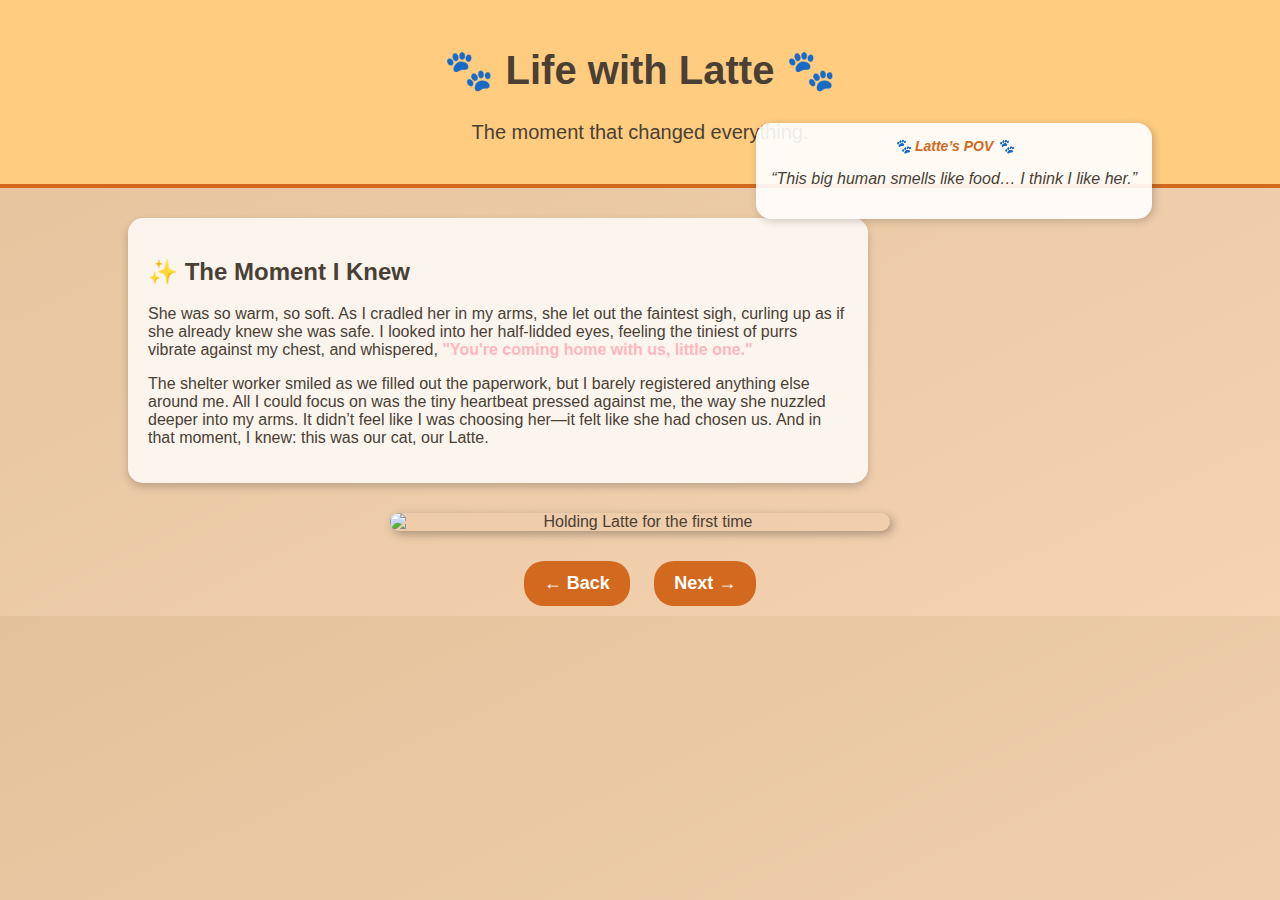
==== climax.html @ bf471e18 "Add files via upload" ====
<!DOCTYPE html>
<html lang="en-US">
<head>
    <meta charset="UTF-8">
    <meta name="viewport" content="width=device-width, initial-scale=1.0">
    <title>The Moment I Knew 🐾</title>
    <link rel="stylesheet" href="style.css">
</head>
<body>
    <header>
        <h1>🐾 Life with Latte 🐾</h1>
        <p>The moment that changed everything.</p>
    </header>

    <!-- Latte’s Thoughts -->
    <div class="latte-thought">
        <p>“This big human smells like food… I think I like her.”</p>
    </div>

    <!-- Climax Section -->
<section id="climax" class="section-paws">
    <h2>✨ The Moment I Knew</h2>
    <p>She was so warm, so soft. As I cradled her in my arms, she let out the faintest sigh, curling up as if she already knew she was safe. I looked into her half-lidded eyes, feeling the tiniest of purrs vibrate against my chest, and whispered, <strong class="highlight">"You're coming home with us, little one."</strong></p>

    <p>The shelter worker smiled as we filled out the paperwork, but I barely registered anything else around me. All I could focus on was the tiny heartbeat pressed against me, the way she nuzzled deeper into my arms. It didn’t feel like I was choosing her—it felt like she had chosen us. And in that moment, I knew: this was our cat, our Latte.</p>
</section>


        <div class="image-container">
            <img src="images/latte4.jpg" alt="Holding Latte for the first time" class="bounce">
        </div>

        <!-- Back and Next Page Buttons -->
        <div class="next-container">
            <a href="rising-action.html" class="prev-button">← Back</a>
            <a href="resolution.html" class="next-button">Next →</a>
        </div>
    </section>
</body>
</html>
---- style.css ----
/* 🐾 Latte-Inspired Gradient Background */
body {
    font-family: 'Comic Sans MS', cursive, sans-serif;
    background: linear-gradient(to bottom right, #E3C29B, #F5D3B3);
    color: #4A3F35;
    text-align: center;
    margin: 0;
    padding: 0;
    position: relative;
}

/* 🐾 Header Styling */
header {
    background-color: #FFCC80;
    padding: 20px;
    border-bottom: 4px solid #D2691E;
    font-size: 20px;
}

/* 🐾 Highlighted Text (for important words) */
.highlight {
    font-weight: bold;
    color: #ffb6c1; /* Light pink */
}

/* 🐾 Scattered Paw Prints Across the Page */
.paw-print {
    position: absolute;
    width: 50px;
    opacity: 0.6;
}

/* Specific Positions for Paw Prints */
.paw1 { top: 10%; left: 15%; transform: rotate(20deg); }
.paw2 { top: 25%; left: 50%; transform: rotate(-10deg); }
.paw3 { top: 40%; left: 80%; transform: rotate(15deg); }
.paw4 { top: 55%; left: 30%; transform: rotate(-5deg); }
.paw5 { top: 70%; left: 60%; transform: rotate(10deg); }

/* Animation: Fading Paws In and Out */
@keyframes fadePaw {
    0% { opacity: 0; transform: scale(1); }
    50% { opacity: 0.8; transform: scale(1.1); }
    100% { opacity: 0; transform: scale(1); }
}

.paw-print {
    animation: fadePaw 5s infinite alternate;
}

.section-paws {
    background-size: 120px; /* Increase size */
}

/* 🐾 Bouncing Paw Prints (Left & Right) */
.paw-left, .paw-right {
    width: 100px;  /* Increase size (adjust as needed) */
    position: fixed;
    animation: bouncePaw 2.5s infinite alternate ease-in-out;
    opacity: 0.8;
}


/* Left Paw Position */
.paw-left {
    left: 5%;
    top: 30%;
}

/* Right Paw Position */
.paw-right {
    right: 5%;
    top: 30%;
}

/* Paw Bounce Animation */
@keyframes bouncePaw {
    0% { transform: translateY(0px); }
    100% { transform: translateY(-20px); }
}

/* 🐾 Latte’s Thoughts (Floating Speech Bubbles) */
.latte-thought {
    background: rgba(255, 255, 255, 0.9);
    padding: 15px;
    border-radius: 15px;
    font-style: italic;
    max-width: 400px;
    position: absolute;
    top: 20%;
    right: 10%;
    box-shadow: 2px 2px 8px rgba(0, 0, 0, 0.2);
}

/* Adding Latte's POV Label */
.latte-thought::before {
    content: "🐾 Latte’s POV 🐾";
    display: block;
    font-weight: bold;
    font-size: 14px;
    text-align: center;
    color: #D2691E; /* Cute caramel tone */
    margin-bottom: 5px;
}

/* 🐾 Section Styling (Off-Centered for Dynamic Layout) */
section {
    padding: 20px;
    margin: 30px auto;
    max-width: 700px;
    background: rgba(255, 255, 255, 0.8);
    border-radius: 15px;
    box-shadow: 0px 4px 8px rgba(0, 0, 0, 0.2);
    text-align: left;
    margin-left: 10%; /* Moves the section slightly to the left */
}

/* 🐾 Image Styling */
.image-container img {
    width: 70%;
    border-radius: 15px;
    box-shadow: 3px 3px 10px rgba(0, 0, 0, 0.3);
    transition: transform 0.3s ease-in-out;
}

.image-container img:hover {
    transform: scale(1.1);
}

/* 🐾 Animation: Bouncing Effect (For Latte Images) */
.bounce {
    animation: bounce 1s infinite alternate;
}

@keyframes bounce {
    0% { transform: translateY(0px); }
    100% { transform: translateY(-10px); }
}

/* Image Styling - Ensuring Uniform Size */
.image-container img {
    width: 70%;  /* Ensures images take up the same width across all pages */
    max-width: 500px; /* Limits the image from getting too large */
    height: auto; /* Maintains aspect ratio */
    border-radius: 15px;
    box-shadow: 3px 3px 10px rgba(0, 0, 0, 0.3);
    transition: transform 0.3s ease-in-out;
    display: block;
    margin: 0 auto; /* Centers the image */
}


/* 🐾 Next and Back Buttons */
.next-container {
    margin-top: 20px;
}

.next-button, .prev-button {
    display: inline-block;
    background-color: #D2691E;
    color: white;
    padding: 12px 20px;
    border-radius: 20px;
    font-size: 18px;
    text-decoration: none;
    font-weight: bold;
    margin: 10px;
    transition: transform 0.3s ease, background-color 0.3s ease;
}

.next-button:hover, .prev-button:hover {
    transform: scale(1.1);
    background-color: #B55E1D;
}

/* 🐾 Footer */
footer {
    background-color: #D2691E;
    color: white;
    padding: 10px;
    margin-top: 20px;
}
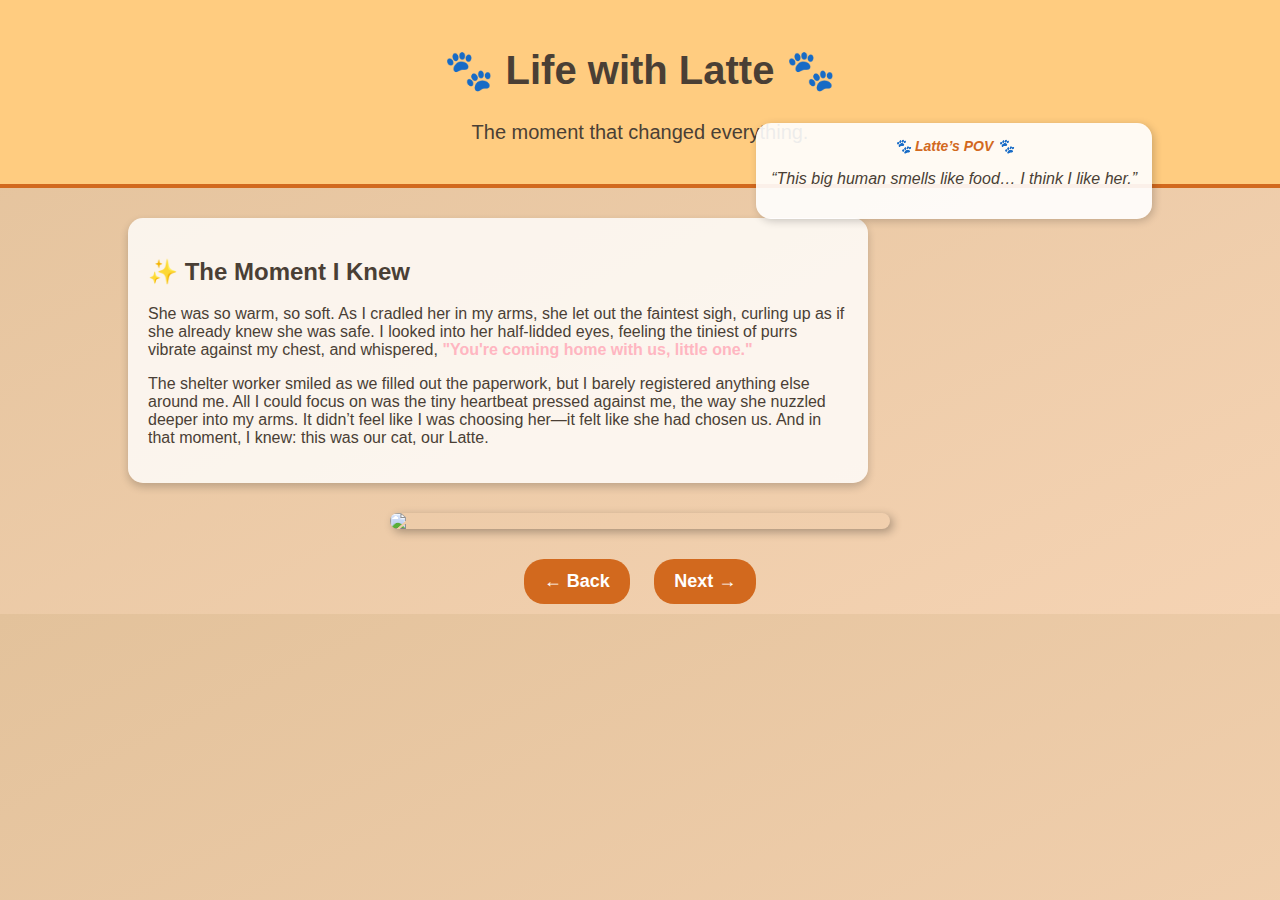
==== commit b44c4184: "Update climax.html" ====
--- a/climax.html
+++ b/climax.html
@@ -25,9 +25,8 @@
     <p>The shelter worker smiled as we filled out the paperwork, but I barely registered anything else around me. All I could focus on was the tiny heartbeat pressed against me, the way she nuzzled deeper into my arms. It didn’t feel like I was choosing her—it felt like she had chosen us. And in that moment, I knew: this was our cat, our Latte.</p>
 </section>
 
-
         <div class="image-container">
-            <img src="images/latte4.jpg" alt="Holding Latte for the first time" class="bounce">
+            <img src="https://raw.githubusercontent.com/adaleynh/OnceUponAWeb_AAH/main/latte4.jpg?raw=true" class="bounce">
         </div>
 
         <!-- Back and Next Page Buttons -->
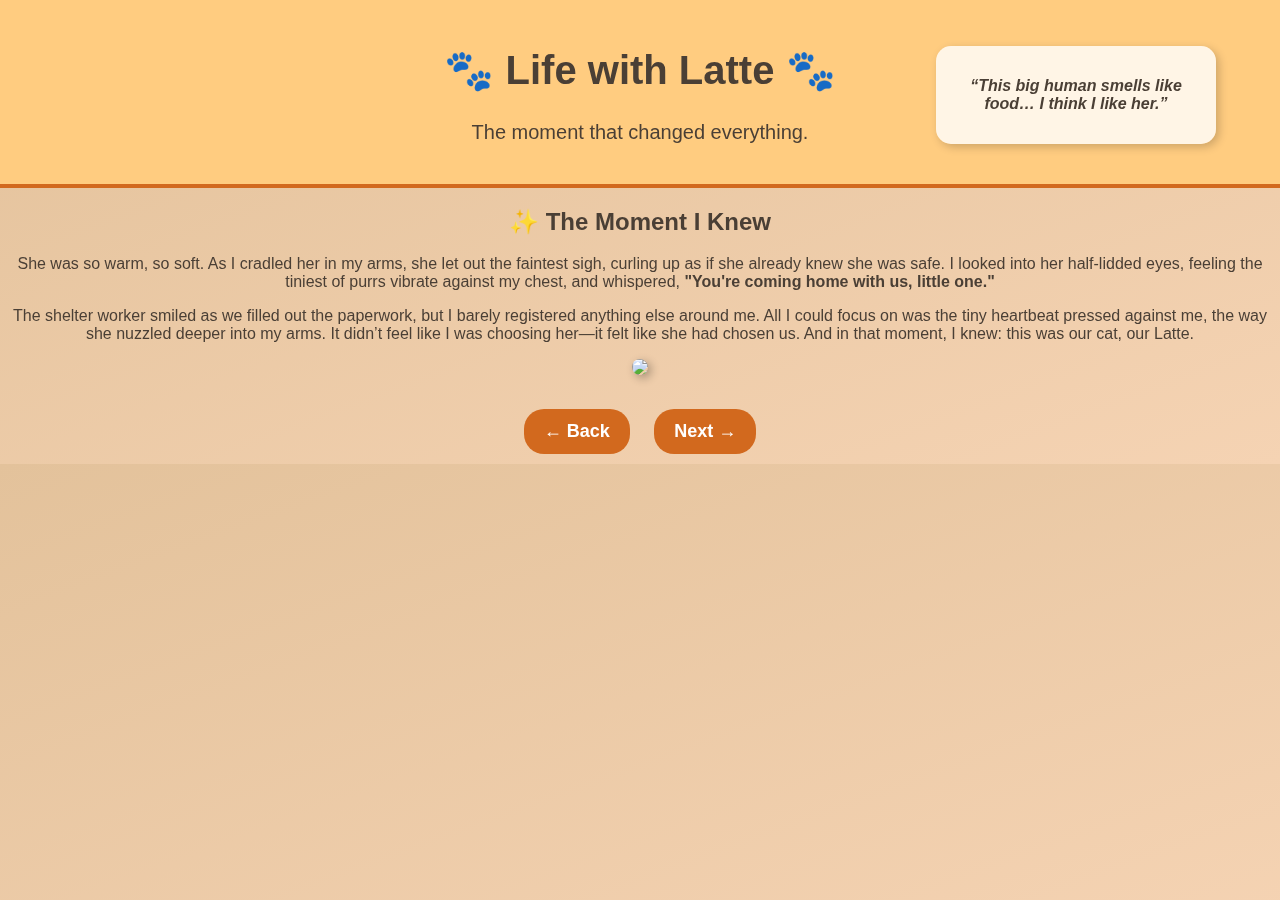
==== commit 6d551a44: "Add files via upload" ====
--- a/climax.html
+++ b/climax.html
@@ -25,6 +25,7 @@
     <p>The shelter worker smiled as we filled out the paperwork, but I barely registered anything else around me. All I could focus on was the tiny heartbeat pressed against me, the way she nuzzled deeper into my arms. It didn’t feel like I was choosing her—it felt like she had chosen us. And in that moment, I knew: this was our cat, our Latte.</p>
 </section>
 
+
         <div class="image-container">
             <img src="https://raw.githubusercontent.com/adaleynh/OnceUponAWeb_AAH/main/latte4.jpg?raw=true" class="bounce">
         </div>
--- a/style.css
+++ b/style.css
@@ -1,4 +1,4 @@
-/* 🐾 Latte-Inspired Gradient Background */
+/* Latte-Inspired Gradient Background */
 body {
     font-family: 'Comic Sans MS', cursive, sans-serif;
     background: linear-gradient(to bottom right, #E3C29B, #F5D3B3);
@@ -9,7 +9,7 @@
     position: relative;
 }
 
-/* 🐾 Header Styling */
+/* Header Styling */
 header {
     background-color: #FFCC80;
     padding: 20px;
@@ -17,105 +17,60 @@
     font-size: 20px;
 }
 
-/* 🐾 Highlighted Text (for important words) */
-.highlight {
+/* Latte POV Thought Bubbles */
+.latte-thought {
+    background: rgba(255, 255, 255, 0.8);
+    border-radius: 15px;
+    padding: 15px;
+    width: 250px;
+    font-style: italic;
     font-weight: bold;
-    color: #ffb6c1; /* Light pink */
+    position: absolute;
+    top: 10%;
+    right: 5%;
+    box-shadow: 3px 3px 10px rgba(0, 0, 0, 0.2);
 }
 
-/* 🐾 Scattered Paw Prints Across the Page */
-.paw-print {
-    position: absolute;
-    width: 50px;
-    opacity: 0.6;
+/* Make POVs longer & fun */
+.latte-thought p {
+    font-size: 16px;
+    text-align: center;
 }
 
-/* Specific Positions for Paw Prints */
-.paw1 { top: 10%; left: 15%; transform: rotate(20deg); }
-.paw2 { top: 25%; left: 50%; transform: rotate(-10deg); }
-.paw3 { top: 40%; left: 80%; transform: rotate(15deg); }
-.paw4 { top: 55%; left: 30%; transform: rotate(-5deg); }
-.paw5 { top: 70%; left: 60%; transform: rotate(10deg); }
-
-/* Animation: Fading Paws In and Out */
-@keyframes fadePaw {
-    0% { opacity: 0; transform: scale(1); }
-    50% { opacity: 0.8; transform: scale(1.1); }
-    100% { opacity: 0; transform: scale(1); }
+/* Latte’s Photo Gallery Section */
+.gallery-section {
+    padding: 30px;
 }
 
-.paw-print {
-    animation: fadePaw 5s infinite alternate;
+.gallery-title {
+    font-size: 30px;
+    font-weight: bold;
+    text-transform: uppercase;
+    margin-bottom: 20px;
 }
 
-.section-paws {
-    background-size: 120px; /* Increase size */
+.gallery-container {
+    display: flex;
+    flex-wrap: wrap;
+    gap: 10px;
+    justify-content: center;
+    max-width: 80%;
+    margin: auto;
 }
 
-/* 🐾 Bouncing Paw Prints (Left & Right) */
-.paw-left, .paw-right {
-    width: 100px;  /* Increase size (adjust as needed) */
-    position: fixed;
-    animation: bouncePaw 2.5s infinite alternate ease-in-out;
-    opacity: 0.8;
+.gallery-container img {
+    width: 150px;
+    height: auto;
+    border-radius: 10px;
+    box-shadow: 2px 2px 10px rgba(0, 0, 0, 0.3);
+    transition: transform 0.3s ease-in-out;
 }
 
-
-/* Left Paw Position */
-.paw-left {
-    left: 5%;
-    top: 30%;
+.gallery-container img:hover {
+    transform: scale(1.2);
 }
 
-/* Right Paw Position */
-.paw-right {
-    right: 5%;
-    top: 30%;
-}
-
-/* Paw Bounce Animation */
-@keyframes bouncePaw {
-    0% { transform: translateY(0px); }
-    100% { transform: translateY(-20px); }
-}
-
-/* 🐾 Latte’s Thoughts (Floating Speech Bubbles) */
-.latte-thought {
-    background: rgba(255, 255, 255, 0.9);
-    padding: 15px;
-    border-radius: 15px;
-    font-style: italic;
-    max-width: 400px;
-    position: absolute;
-    top: 20%;
-    right: 10%;
-    box-shadow: 2px 2px 8px rgba(0, 0, 0, 0.2);
-}
-
-/* Adding Latte's POV Label */
-.latte-thought::before {
-    content: "🐾 Latte’s POV 🐾";
-    display: block;
-    font-weight: bold;
-    font-size: 14px;
-    text-align: center;
-    color: #D2691E; /* Cute caramel tone */
-    margin-bottom: 5px;
-}
-
-/* 🐾 Section Styling (Off-Centered for Dynamic Layout) */
-section {
-    padding: 20px;
-    margin: 30px auto;
-    max-width: 700px;
-    background: rgba(255, 255, 255, 0.8);
-    border-radius: 15px;
-    box-shadow: 0px 4px 8px rgba(0, 0, 0, 0.2);
-    text-align: left;
-    margin-left: 10%; /* Moves the section slightly to the left */
-}
-
-/* 🐾 Image Styling */
+/* Reduced Bouncing - Only on Hover */
 .image-container img {
     width: 70%;
     border-radius: 15px;
@@ -127,30 +82,33 @@
     transform: scale(1.1);
 }
 
-/* 🐾 Animation: Bouncing Effect (For Latte Images) */
-.bounce {
-    animation: bounce 1s infinite alternate;
+/* Paw Prints - More Variation */
+.paw-print {
+    position: absolute;
+    opacity: 0.8;
 }
 
-@keyframes bounce {
-    0% { transform: translateY(0px); }
-    100% { transform: translateY(-10px); }
+.paw1 { width: 80px; left: 10%; top: 20%; transform: rotate(-10deg); }
+.paw2 { width: 120px; right: 15%; top: 30%; transform: rotate(20deg); }
+.paw3 { width: 100px; left: 50%; top: 50%; transform: rotate(-25deg); }
+.paw4 { width: 70px; right: 5%; bottom: 15%; transform: rotate(15deg); }
+.paw5 { width: 90px; left: 20%; bottom: 25%; transform: rotate(-5deg); }
+
+/* Background Paw Print Faint Effect */
+body::after {
+    content: "";
+    position: fixed;
+    top: 0;
+    left: 0;
+    width: 100%;
+    height: 100%;
+    background-image: url('https://raw.githubusercontent.com/adaleynh/OnceUponAWeb_AAH/main/pawprint.png');
+    background-repeat: repeat;
+    opacity: 0.1;
+    z-index: -1;
 }
 
-/* Image Styling - Ensuring Uniform Size */
-.image-container img {
-    width: 70%;  /* Ensures images take up the same width across all pages */
-    max-width: 500px; /* Limits the image from getting too large */
-    height: auto; /* Maintains aspect ratio */
-    border-radius: 15px;
-    box-shadow: 3px 3px 10px rgba(0, 0, 0, 0.3);
-    transition: transform 0.3s ease-in-out;
-    display: block;
-    margin: 0 auto; /* Centers the image */
-}
-
-
-/* 🐾 Next and Back Buttons */
+/* Back & Next Buttons */
 .next-container {
     margin-top: 20px;
 }
@@ -172,11 +130,3 @@
     transform: scale(1.1);
     background-color: #B55E1D;
 }
-
-/* 🐾 Footer */
-footer {
-    background-color: #D2691E;
-    color: white;
-    padding: 10px;
-    margin-top: 20px;
-}